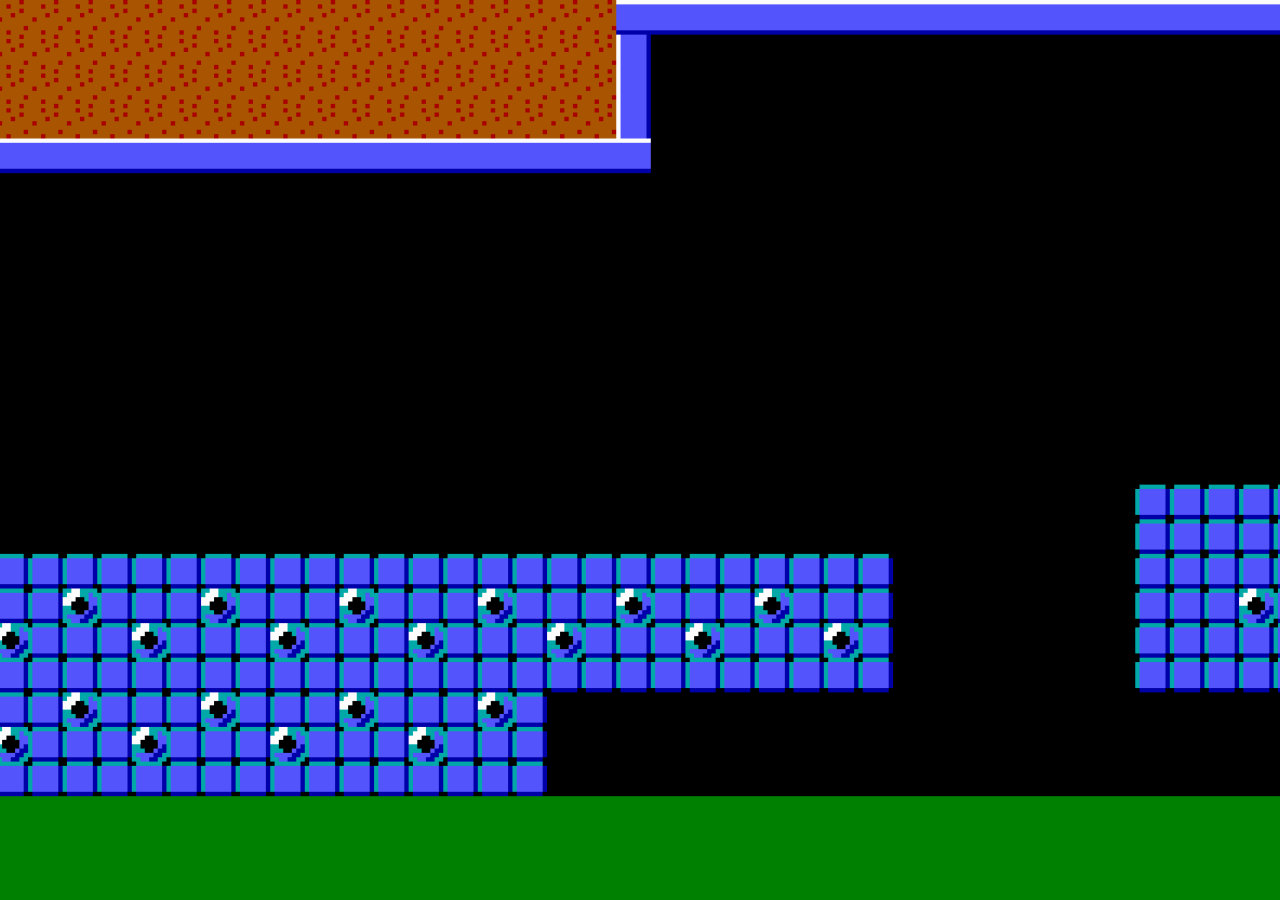
==== index.html @ 34444a22 "first commit" ====
<!DOCTYPE html>
<html lang="en">
  <head>
    <meta charset="UTF-8" />
    <meta http-equiv="X-UA-Compatible" content="IE=edge" />
    <meta name="viewport" content="width=device-width, initial-scale=1.0" />
    <title>Document</title>
    <link type="text/css" rel="stylesheet" href="./css/styles.css" />
  </head>
  <body>
    <div class="container">
      <canvas></canvas>
    </div>
    <script src="./index.js"></script>
  </body>
</html>
---- css/styles.css ----
* {
    box-sizing: border-box;
  }
  body {
    margin: 0;
    padding: 0;
    background-color: black;
  }
  div.container {
    display:flex;
    justify-content: center;
    align-items: top; 
    /* width: 100vw; */
    height: 100vh;
    overflow: hidden;          
  }
  canvas{
    border-left: 1px solid #333333;
    border-right: 1px solid #333333;
  }
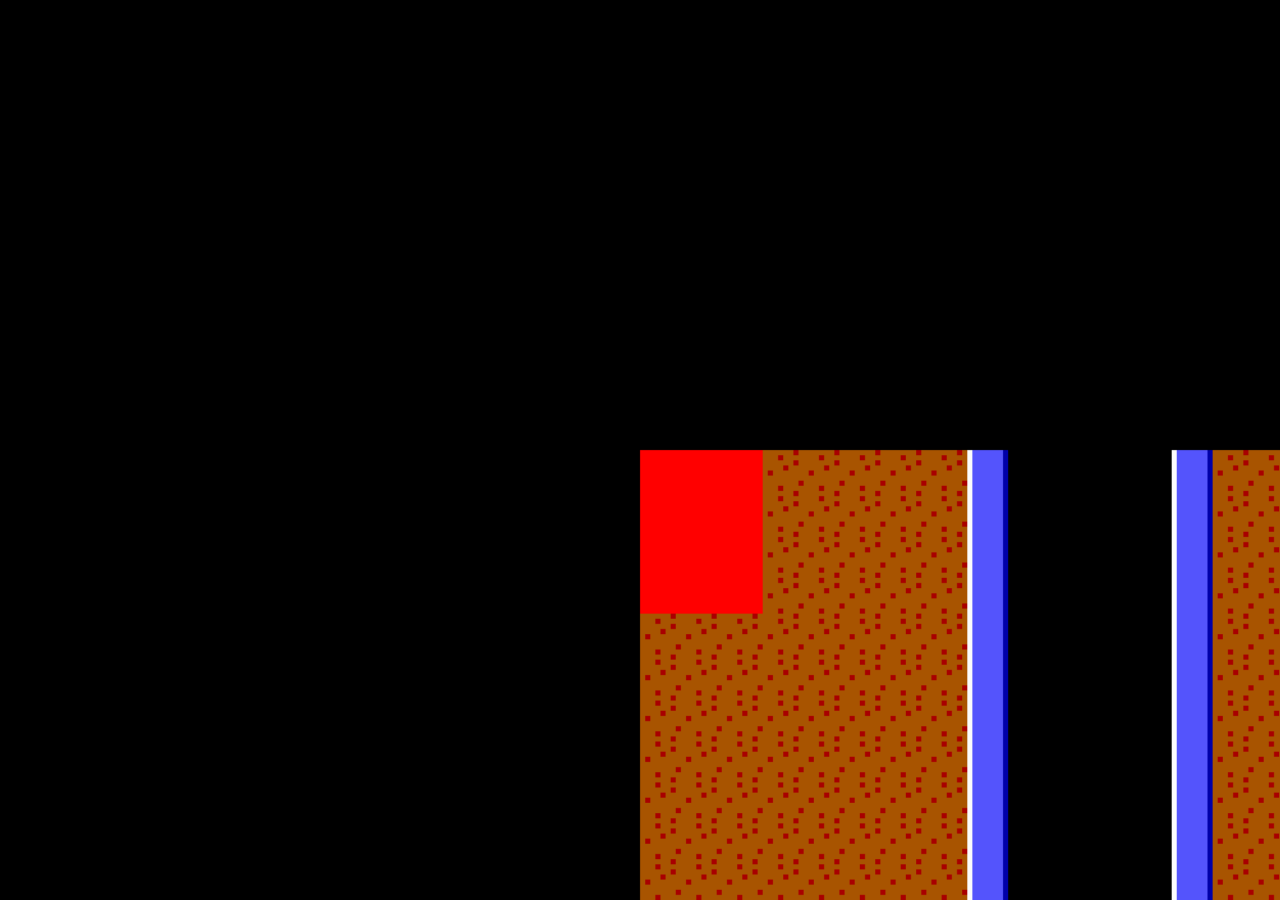
==== commit ff8a382c: "proper camera movement index2.js" ====
--- a/index.html
+++ b/index.html
@@ -11,6 +11,6 @@
     <div class="container">
       <canvas></canvas>
     </div>
-    <script src="./index.js"></script>
+    <script src="./index2.js"></script>
   </body>
 </html>
--- a/css/styles.css
+++ b/css/styles.css
@@ -7,14 +7,16 @@
     background-color: black;
   }
   div.container {
-    display:flex;
-    justify-content: center;
-    align-items: top; 
+   display: flex;
+   justify-content: center;
+   align-items: top;
+   /* height: 768px; */
     /* width: 100vw; */
-    height: 100vh;
+    height: 100vh;    
     overflow: hidden;          
   }
-  canvas{
-    border-left: 1px solid #333333;
-    border-right: 1px solid #333333;
+  canvas {
+    
+    
+    
   }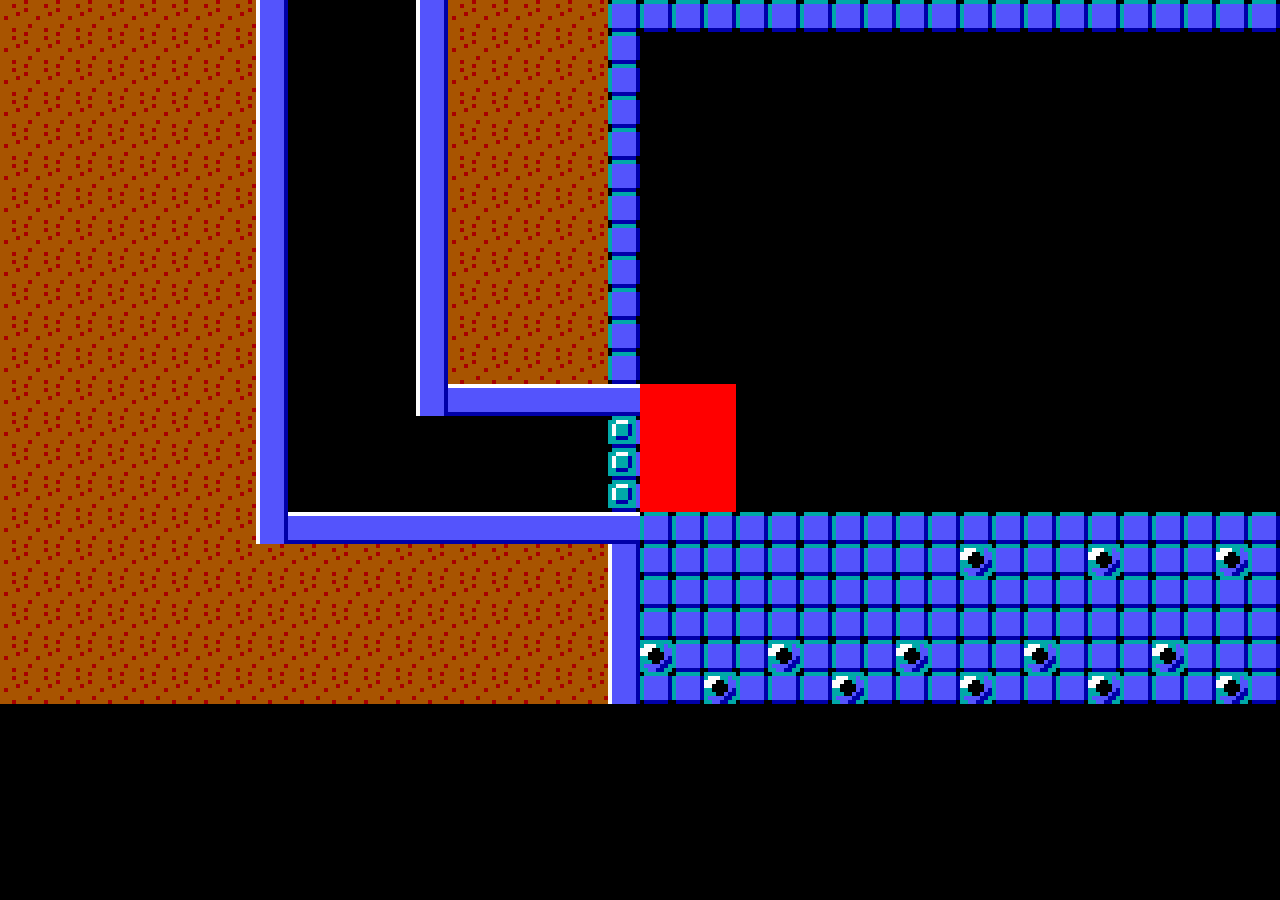
==== commit d2100911: "Trying some things" ====
--- a/index.html
+++ b/index.html
@@ -11,6 +11,6 @@
     <div class="container">
       <canvas></canvas>
     </div>
-    <script src="./index2.js"></script>
+    <script src="./index.js"></script>
   </body>
 </html>
--- a/css/styles.css
+++ b/css/styles.css
@@ -12,7 +12,7 @@
    align-items: top;
    /* height: 768px; */
     /* width: 100vw; */
-    height: 100vh;    
+    /* height: 100vh;     */
     overflow: hidden;          
   }
   canvas {
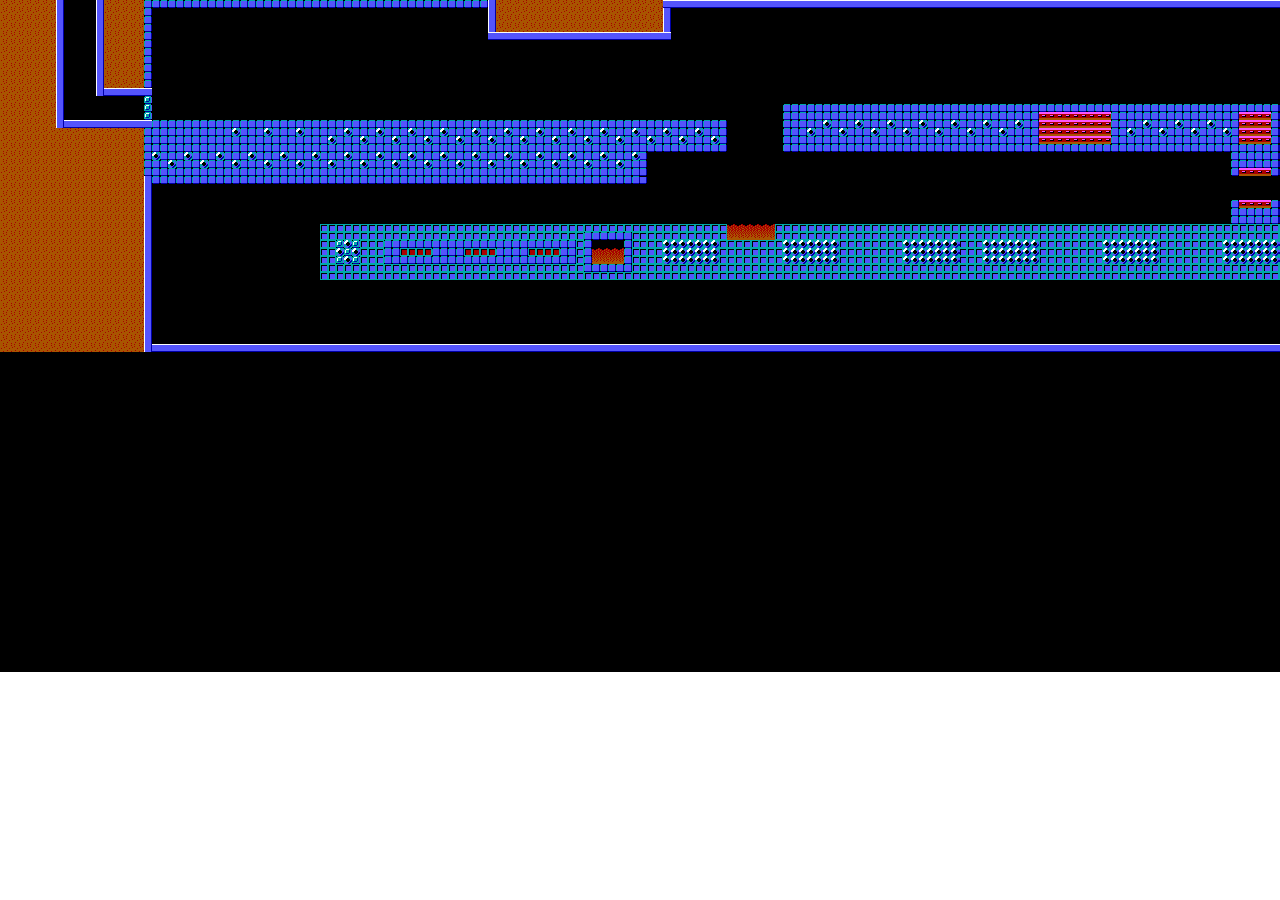
==== commit 3397c137: "testing mobile loading of canvas images" ====
--- a/index.html
+++ b/index.html
@@ -11,6 +11,7 @@
     <div class="container">
       <canvas></canvas>
     </div>
-    <script src="./index.js"></script>
+    <script src="./utils.js"></script>
+    <script src="./index4.js"></script>
   </body>
 </html>
--- a/css/styles.css
+++ b/css/styles.css
@@ -1,22 +1,163 @@
 * {
-    box-sizing: border-box;
-  }
-  body {
-    margin: 0;
-    padding: 0;
-    background-color: black;
-  }
-  div.container {
-   display: flex;
-   justify-content: center;
-   align-items: top;
-   /* height: 768px; */
-    /* width: 100vw; */
-    /* height: 100vh;     */
-    overflow: hidden;          
-  }
-  canvas {
-    
-    
-    
-  }+  box-sizing: border-box;
+  margin: 0;
+  padding: 0;
+}
+body {
+  margin: 0;
+}
+div.test {
+  display: flex;
+  flex-direction: column;
+  align-items: center;
+  justify-content: center;
+  height: 100vh;
+  background-color: black;
+  overflow: hidden;
+}
+div.container {
+  display: flex;
+  justify-content: center;
+  align-items: center;
+
+  background-color: black;
+  overflow: hidden;
+}
+div.editor {
+  background-color: black;
+}
+canvas#editor {
+  display: flex;
+  justify-content: center;
+  align-items: center;
+  height: 70vh;
+  overflow: hidden;
+  cursor: pointer;
+  border: 3px solid #222222;
+  margin-bottom: 40px;
+}
+canvas#editor {
+  /* width: 1280px;
+  height: 672px; */
+}
+canvas#miniCanvas {
+  display: flex;
+  background-color: white;
+  border: 3px solid #222222;
+  cursor: pointer;
+}
+pre {
+  color: white;
+}
+
+.gridCanvas {
+  position: relative !important;
+  border: lightgrey 1px solid;
+  border-radius: 5px;
+  box-shadow: 0 2px 3px rgba(0, 0, 0, 0.2);
+}
+
+button {
+  width: 32px;
+  margin: 0 0 0 10px;
+  background-color: #666666;
+
+  color: black;
+  font-size: 32px;
+  text-align: center;
+  cursor: pointer;
+}
+button:hover {
+  background-color: #333333;
+  color: white;
+}
+
+div#mode {
+  position: absolute;
+  top: 160px;
+  left: 40px;
+  color: white;
+  font-family: "Press Start 2P", cursive;
+}
+
+div#tilePropsContainer {
+  position: absolute;
+  left: 40px;
+  top: 40px;
+  color: white;
+  font-family: "Press Start 2P", cursive;
+  image-rendering: pixelated;
+}
+
+div#zoomContainer {
+  position: absolute;
+  left: 40px;
+  top: 100px;
+  color: white;
+  font-family: "Press Start 2P", cursive;
+  image-rendering: pixelated;
+}
+
+div#row,
+div#col,
+div#tileNumber,
+div#zoom {
+  display: inline-block;
+  image-rendering: pixelated;
+  width: 50px;
+}
+div.ctt {
+  cursor: pointer;
+  position: absolute;
+  right: 20px;
+  top: 60px;
+  background-image: url("../../images/tiles.png");
+  background-repeat: no-repeat;
+  display: grid;
+  /* background-color: black; */
+  grid-template-columns: repeat(5, 32px);
+  grid-template-rows: repeat(5, 32px);
+  grid-column-gap: 0px;
+  grid-row-gap: 0px;
+}
+.ctt > div {
+  border: 1px solid black;
+}
+.ctt > div:hover {
+  border: 1px solid white;
+}
+.tooltip {
+  position: relative;
+  display: inline-block;
+  border-bottom: 1px dotted black;
+}
+
+.tooltip .tooltiptext {
+  visibility: hidden;
+  width: 120px;
+  background-color: black;
+  color: #fff;
+  text-align: center;
+  border-radius: 6px;
+  padding: 5px 0;
+  position: absolute;
+  z-index: 1;
+  bottom: 150%;
+  left: 50%;
+  margin-left: -60px;
+}
+
+.tooltip .tooltiptext::after {
+  content: "";
+  position: absolute;
+  top: 100%;
+  left: 50%;
+  margin-left: -5px;
+  border-width: 5px;
+  border-style: solid;
+  border-color: black transparent transparent transparent;
+}
+
+.tooltip:hover .tooltiptext {
+  visibility: visible;
+}
